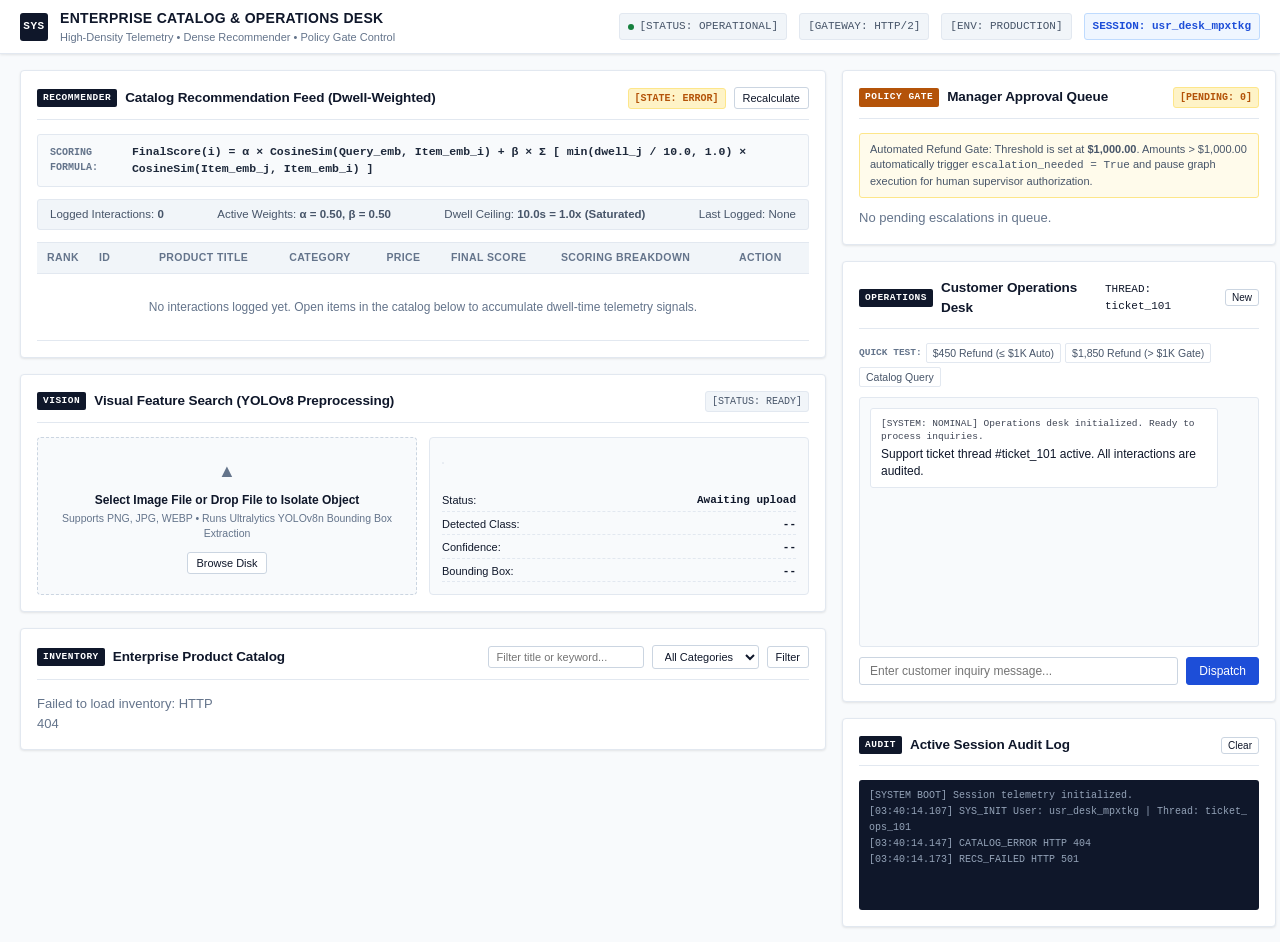
==== app/static/index.html @ c643ee75 "feat(enterprise): complete refactor & implementation of e-commerce recommender and operations desk -" ====
<!DOCTYPE html>
<html lang="en">
<head>
  <meta charset="UTF-8">
  <meta name="viewport" content="width=device-width, initial-scale=1.0">
  <title>Enterprise Catalog &amp; Operations Desk</title>
  <link rel="stylesheet" href="styles.css">
</head>
<body>

  <!-- TOP ENTERPRISE SYSTEM HEADER -->
  <header class="app-header">
    <div class="header-branding">
      <div class="logo-mark">SYS</div>
      <div>
        <h1 class="system-title">ENTERPRISE CATALOG &amp; OPERATIONS DESK</h1>
        <div class="system-meta">High-Density Telemetry &bull; Dense Recommender &bull; Policy Gate Control</div>
      </div>
    </div>
    <div class="header-telemetry">
      <div class="telemetry-pill"><span class="indicator-dot status-ok"></span> [STATUS: OPERATIONAL]</div>
      <div class="telemetry-pill">[GATEWAY: HTTP/2]</div>
      <div class="telemetry-pill">[ENV: PRODUCTION]</div>
      <div class="session-tag" id="sessionTag">SESSION: sess_init</div>
    </div>
  </header>

  <!-- MAIN 2-COLUMN ENTERPRISE DASHBOARD -->
  <main class="dashboard-container">
    
    <!-- LEFT PANEL: 65% CATALOG, TELEMETRY & RECOMMENDATIONS -->
    <section class="panel-left">
      
      <!-- DWELL-WEIGHTED RECOMMENDATION FEED -->
      <div class="card">
        <div class="card-header">
          <div class="card-title-group">
            <span class="card-badge">RECOMMENDER</span>
            <h2 class="card-title">Catalog Recommendation Feed (Dwell-Weighted)</h2>
          </div>
          <div class="card-controls">
            <span class="status-chip" id="recsStatusChip">[STATE: STANDBY]</span>
            <button class="btn btn-secondary btn-sm" id="btnRefreshRecs">Recalculate</button>
          </div>
        </div>

        <div class="formula-banner">
          <span class="formula-label">SCORING FORMULA:</span>
          <code>FinalScore(i) = &alpha; &times; CosineSim(Query_emb, Item_emb_i) + &beta; &times; &Sigma; [ min(dwell_j / 10.0, 1.0) &times; CosineSim(Item_emb_j, Item_emb_i) ]</code>
        </div>

        <div class="telemetry-summary-row" id="telemetrySummaryRow">
          <div>Logged Interactions: <strong id="loggedInteractionsCount">0</strong></div>
          <div>Active Weights: <strong>&alpha; = 0.50, &beta; = 0.50</strong></div>
          <div>Dwell Ceiling: <strong>10.0s = 1.0x (Saturated)</strong></div>
          <div id="lastLoggedDwellText">Last Logged: None</div>
        </div>

        <div class="table-responsive">
          <table class="data-table" id="recommendationsTable">
            <thead>
              <tr>
                <th style="width: 50px;">RANK</th>
                <th style="width: 60px;">ID</th>
                <th>PRODUCT TITLE</th>
                <th>CATEGORY</th>
                <th>PRICE</th>
                <th style="width: 110px;">FINAL SCORE</th>
                <th>SCORING BREAKDOWN</th>
                <th style="width: 80px;">ACTION</th>
              </tr>
            </thead>
            <tbody id="recommendationsTableBody">
              <tr>
                <td colspan="8" class="text-muted text-center" style="padding: 24px;">
                  No interactions logged yet. Open items in the catalog below to accumulate dwell-time telemetry signals.
                </td>
              </tr>
            </tbody>
          </table>
        </div>
      </div>

      <!-- VISUAL FEATURE SEARCH -->
      <div class="card">
        <div class="card-header">
          <div class="card-title-group">
            <span class="card-badge">VISION</span>
            <h2 class="card-title">Visual Feature Search (YOLOv8 Preprocessing)</h2>
          </div>
          <span class="status-chip" id="visionStatusChip">[STATUS: READY]</span>
        </div>

        <div class="visual-search-layout">
          <div class="upload-zone" id="dropZone">
            <input type="file" id="imageFileInput" accept="image/*" class="file-input-hidden">
            <div class="upload-prompt">
              <div class="upload-icon-box">&#9650;</div>
              <div class="upload-text">Select Image File or Drop File to Isolate Object</div>
              <div class="upload-sub">Supports PNG, JPG, WEBP &bull; Runs Ultralytics YOLOv8n Bounding Box Extraction</div>
              <button type="button" class="btn btn-secondary btn-sm" id="btnBrowseFile" style="margin-top: 10px;">Browse Disk</button>
            </div>
          </div>

          <div class="visual-inspection-panel" id="visualInspectionPanel">
            <div class="inspection-preview-box">
              <div class="preview-canvas-wrapper" id="previewCanvasWrapper">
                <img id="imagePreview" alt="Inspection Preview" style="display:none; max-width: 100%; max-height: 200px;">
                <div id="boundingBoxOverlay" class="bbox-overlay" style="display:none;">
                  <span id="bboxLabel" class="bbox-label">object</span>
                </div>
              </div>
            </div>
            <div class="inspection-metrics">
              <div class="metric-row"><span>Status:</span> <strong id="visionStatusText">Awaiting upload</strong></div>
              <div class="metric-row"><span>Detected Class:</span> <strong id="visionClassText">--</strong></div>
              <div class="metric-row"><span>Confidence:</span> <strong id="visionConfText">--</strong></div>
              <div class="metric-row"><span>Bounding Box:</span> <strong id="visionCoordsText">--</strong></div>
            </div>
          </div>
        </div>

        <div id="visualMatchesSection" style="margin-top: 16px; display: none;">
          <div class="subheading-bar">
            <span>CANDIDATE VISUAL MATCHES</span>
            <span id="visualMatchesCount">0 matches</span>
          </div>
          <div class="grid-catalog" id="visualMatchesGrid"></div>
        </div>
      </div>

      <!-- PRODUCT CATALOG GRID -->
      <div class="card">
        <div class="card-header">
          <div class="card-title-group">
            <span class="card-badge">INVENTORY</span>
            <h2 class="card-title">Enterprise Product Catalog</h2>
          </div>
          <div class="catalog-filters">
            <input type="text" id="catalogSearchInput" placeholder="Filter title or keyword..." class="input-text input-sm">
            <select id="catalogCategorySelect" class="input-select input-sm">
              <option value="">All Categories</option>
              <option value="beauty">Beauty</option>
              <option value="fragrances">Fragrances</option>
              <option value="furniture">Furniture</option>
              <option value="groceries">Groceries</option>
              <option value="electronics">Electronics</option>
              <option value="audio">Audio</option>
              <option value="wearables">Wearables</option>
              <option value="fitness">Fitness</option>
              <option value="accessories">Accessories</option>
            </select>
            <button class="btn btn-secondary btn-sm" id="btnFilterCatalog">Filter</button>
          </div>
        </div>

        <div class="grid-catalog" id="catalogGrid">
          <div class="catalog-loading">Loading inventory data...</div>
        </div>
      </div>

    </section>

    <!-- RIGHT PANEL: 35% OPERATIONS, POLICY GATE & TICKETS -->
    <aside class="panel-right">
      
      <!-- MANAGER APPROVAL QUEUE / POLICY GATE -->
      <div class="card" id="managerQueueCard">
        <div class="card-header">
          <div class="card-title-group">
            <span class="card-badge badge-warning">POLICY GATE</span>
            <h2 class="card-title">Manager Approval Queue</h2>
          </div>
          <span class="status-chip chip-warning" id="pendingQueueBadge">[PENDING: 0]</span>
        </div>

        <div class="policy-note">
          Automated Refund Gate: Threshold is set at <strong>$1,000.00</strong>. Amounts &gt; $1,000.00 automatically trigger <code>escalation_needed = True</code> and pause graph execution for human supervisor authorization.
        </div>

        <div id="pendingTicketsList" class="pending-tickets-container">
          <div class="empty-state text-muted">No pending escalations in queue.</div>
        </div>
      </div>

      <!-- CUSTOMER OPERATIONS DESK & CONVERSATION FEED -->
      <div class="card">
        <div class="card-header">
          <div class="card-title-group">
            <span class="card-badge">OPERATIONS</span>
            <h2 class="card-title">Customer Operations Desk</h2>
          </div>
          <div class="thread-info">
            <span id="activeThreadLabel">THREAD: ticket_101</span>
            <button class="btn btn-secondary btn-xs" id="btnNewThread">New</button>
          </div>
        </div>

        <!-- Quick Test Buttons -->
        <div class="quick-scenarios-bar">
          <span class="quick-scenarios-label">QUICK TEST:</span>
          <button class="btn btn-scenario" data-text="I am requesting a refund of $450 for my broken camera order.">
            $450 Refund (&le; $1K Auto)
          </button>
          <button class="btn btn-scenario" data-text="I demand an immediate refund of $1,850 for the defective office workstation setup.">
            $1,850 Refund (&gt; $1K Gate)
          </button>
          <button class="btn btn-scenario" data-text="Do you have high performance 4K ultrawide monitors in stock?">
            Catalog Query
          </button>
        </div>

        <!-- Chat Conversation Feed -->
        <div class="chat-feed" id="chatFeed">
          <div class="chat-message message-system">
            <div class="message-meta">[SYSTEM: NOMINAL] Operations desk initialized. Ready to process inquiries.</div>
            <div class="message-body">Support ticket thread #ticket_101 active. All interactions are audited.</div>
          </div>
        </div>

        <!-- Chat Input Form -->
        <form id="chatForm" class="chat-input-row">
          <input type="text" id="chatInput" placeholder="Enter customer inquiry message..." class="input-text" autocomplete="off" required>
          <button type="submit" class="btn btn-primary" id="btnSendChat">Dispatch</button>
        </form>
      </div>

      <!-- SESSION AUDIT LOG -->
      <div class="card">
        <div class="card-header">
          <div class="card-title-group">
            <span class="card-badge">AUDIT</span>
            <h2 class="card-title">Active Session Audit Log</h2>
          </div>
          <button class="btn btn-secondary btn-xs" id="btnClearAudit">Clear</button>
        </div>
        <div class="audit-log-terminal" id="auditLogTerminal">
          <div class="audit-line">[SYSTEM BOOT] Session telemetry initialized.</div>
        </div>
      </div>

    </aside>

  </main>

  <!-- PRODUCT DETAIL MODAL (DWELL TIME TRACKER) -->
  <div class="modal-backdrop" id="productModal" style="display: none;">
    <div class="modal-card">
      <div class="modal-header">
        <div class="modal-header-left">
          <span class="card-badge">TELEMETRY TRACKER</span>
          <h3 class="modal-title" id="modalProductTitle">Product Specification</h3>
        </div>
        <button class="modal-close-btn" id="btnModalClose">&times;</button>
      </div>

      <div class="modal-body">
        <div class="modal-grid">
          <div class="modal-image-col">
            <img id="modalProductImage" src="" alt="Product Image" class="modal-img">
          </div>
          <div class="modal-info-col">
            <div class="modal-meta-row">
              <span class="modal-category" id="modalProductCategory">CATEGORY</span>
              <span class="modal-price" id="modalProductPrice">$0.00</span>
            </div>
            <div class="modal-brand" id="modalProductBrand">Brand: Generic</div>
            <p class="modal-desc" id="modalProductDesc">Product description loading...</p>
            
            <!-- LIVE DWELL TIME DISPLAY -->
            <div class="dwell-tracker-box">
              <div class="dwell-tracker-header">
                <span class="indicator-dot status-active"></span>
                <strong>REAL-TIME DWELL TELEMETRY ACTIVE</strong>
              </div>
              <div class="dwell-counter" id="modalDwellCounter">00:00.000</div>
              <div class="dwell-factor-bar-wrapper">
                <div class="dwell-factor-bar" id="modalDwellBar" style="width: 0%;"></div>
              </div>
              <div class="dwell-calc-text" id="modalDwellCalcText">
                Dwell Factor: min(0.0s / 10.0s, 1.0) = 0.000x weight
              </div>
            </div>

          </div>
        </div>
      </div>

      <div class="modal-footer">
        <div class="text-muted" style="font-size: 11px;">
          Closing this dialog automatically dispatches dwell interaction payload to <code>/api/v1/recommend/dwell</code>.
        </div>
        <button class="btn btn-primary" id="btnModalCommit">Dismiss &amp; Commit Telemetry</button>
      </div>
    </div>
  </div>

  <script src="app.js"></script>
</body>
</html>
---- app/static/styles.css ----
/* ==============================================================================
   ENTERPRISE B2B SAAS DESIGN SYSTEM
   Stripe / Linear / AWS Management Console Aesthetics
   Strict High-Density, Neutral Border Palette & Utilitarian Layout
   ============================================================================== */

:root {
  --bg-app: #F8FAFC;
  --bg-surface: #FFFFFF;
  --bg-surface-subtle: #F1F5F9;
  --bg-surface-hover: #E2E8F0;
  
  --border-neutral: #E2E8F0;
  --border-strong: #CBD5E1;
  --border-dark: #334155;

  --text-main: #0F172A;
  --text-secondary: #475569;
  --text-muted: #64748B;
  --text-inverse: #FFFFFF;

  --accent-primary: #1D4ED8;
  --accent-primary-hover: #1E40AF;
  --accent-primary-subtle: #EFF6FF;

  --status-green: #15803D;
  --status-green-bg: #DCFCE7;
  --status-amber: #B45309;
  --status-amber-bg: #FEF3C7;
  --status-red: #B91C1C;
  --status-red-bg: #FEE2E2;

  --font-stack: -apple-system, BlinkMacSystemFont, "Segoe UI", Roboto, "Helvetica Neue", Arial, sans-serif;
  --font-mono: ui-monospace, SFMono-Regular, Menlo, Monaco, Consolas, "Liberation Mono", "Courier New", monospace;

  --shadow-subtle: 0 1px 3px rgba(0, 0, 0, 0.06), 0 1px 2px rgba(0, 0, 0, 0.04);
}

*, *::before, *::after {
  box-sizing: border-box;
  margin: 0;
  padding: 0;
}

body {
  font-family: var(--font-stack);
  font-size: 13px;
  line-height: 1.5;
  color: var(--text-main);
  background-color: var(--bg-app);
  -webkit-font-smoothing: antialiased;
  -moz-osx-font-smoothing: grayscale;
}

/* ==============================================================================
   HEADER COMPONENT
   ============================================================================== */

.app-header {
  height: 54px;
  background-color: var(--bg-surface);
  border-bottom: 1px solid var(--border-neutral);
  display: flex;
  align-items: center;
  justify-content: space-between;
  padding: 0 20px;
  position: sticky;
  top: 0;
  z-index: 50;
  box-shadow: var(--shadow-subtle);
}

.header-branding {
  display: flex;
  align-items: center;
  gap: 12px;
}

.logo-mark {
  width: 28px;
  height: 28px;
  background-color: #0F172A;
  color: #FFFFFF;
  font-family: var(--font-mono);
  font-size: 11px;
  font-weight: 700;
  display: flex;
  align-items: center;
  justify-content: center;
  border-radius: 3px;
  letter-spacing: 0.5px;
}

.system-title {
  font-size: 14px;
  font-weight: 700;
  letter-spacing: 0.3px;
  color: var(--text-main);
}

.system-meta {
  font-size: 11px;
  color: var(--text-muted);
}

.header-telemetry {
  display: flex;
  align-items: center;
  gap: 12px;
}

.telemetry-pill {
  font-family: var(--font-mono);
  font-size: 11px;
  color: var(--text-secondary);
  background-color: var(--bg-surface-subtle);
  border: 1px solid var(--border-neutral);
  padding: 4px 8px;
  border-radius: 3px;
  display: flex;
  align-items: center;
  gap: 6px;
}

.session-tag {
  font-family: var(--font-mono);
  font-size: 11px;
  font-weight: 600;
  color: var(--accent-primary);
  background-color: var(--accent-primary-subtle);
  border: 1px solid #BFDBFE;
  padding: 4px 8px;
  border-radius: 3px;
}

.indicator-dot {
  width: 6px;
  height: 6px;
  border-radius: 50%;
  display: inline-block;
}

.indicator-dot.status-ok { background-color: var(--status-green); }
.indicator-dot.status-active { background-color: var(--accent-primary); }
.indicator-dot.status-warn { background-color: var(--status-amber); }

/* ==============================================================================
   2-COLUMN DASHBOARD GRID
   ============================================================================== */

.dashboard-container {
  display: grid;
  grid-template-columns: 65% 35%;
  gap: 16px;
  padding: 16px 20px;
  max-width: 1720px;
  margin: 0 auto;
}

.panel-left, .panel-right {
  display: flex;
  flex-direction: column;
  gap: 16px;
}

/* ==============================================================================
   CARD SURFACES & HEADERS
   ============================================================================== */

.card {
  background-color: var(--bg-surface);
  border: 1px solid var(--border-neutral);
  border-radius: 4px;
  padding: 16px;
  box-shadow: var(--shadow-subtle);
}

.card-header {
  display: flex;
  align-items: center;
  justify-content: space-between;
  margin-bottom: 14px;
  padding-bottom: 10px;
  border-bottom: 1px solid var(--border-neutral);
}

.card-title-group {
  display: flex;
  align-items: center;
  gap: 8px;
}

.card-badge {
  font-family: var(--font-mono);
  font-size: 9.5px;
  font-weight: 700;
  letter-spacing: 0.5px;
  background-color: #0F172A;
  color: #FFFFFF;
  padding: 2px 6px;
  border-radius: 2px;
}

.card-badge.badge-warning {
  background-color: var(--status-amber);
}

.card-title {
  font-size: 13.5px;
  font-weight: 600;
  color: var(--text-main);
  letter-spacing: -0.1px;
}

.card-controls {
  display: flex;
  align-items: center;
  gap: 8px;
}

.status-chip {
  font-family: var(--font-mono);
  font-size: 10px;
  padding: 2px 6px;
  border-radius: 3px;
  background-color: var(--bg-surface-subtle);
  border: 1px solid var(--border-neutral);
  color: var(--text-secondary);
}

.status-chip.chip-warning {
  background-color: var(--status-amber-bg);
  border-color: #FDE68A;
  color: var(--status-amber);
  font-weight: 600;
}

/* ==============================================================================
   FORMULA & TELEMETRY ROW
   ============================================================================== */

.formula-banner {
  background-color: #F8FAFC;
  border: 1px solid var(--border-neutral);
  padding: 8px 12px;
  border-radius: 3px;
  margin-bottom: 12px;
  display: flex;
  align-items: center;
  gap: 8px;
  font-size: 11px;
}

.formula-label {
  font-family: var(--font-mono);
  font-size: 10px;
  font-weight: 700;
  color: var(--text-muted);
}

.formula-banner code {
  font-family: var(--font-mono);
  font-size: 11.5px;
  color: #1E293B;
  font-weight: 600;
}

.telemetry-summary-row {
  display: flex;
  align-items: center;
  justify-content: space-between;
  background-color: var(--bg-surface-subtle);
  border: 1px solid var(--border-neutral);
  padding: 6px 12px;
  border-radius: 3px;
  margin-bottom: 12px;
  font-size: 11.5px;
  color: var(--text-secondary);
}

/* ==============================================================================
   DATA TABLES
   ============================================================================== */

.table-responsive {
  overflow-x: auto;
}

.data-table {
  width: 100%;
  border-collapse: collapse;
  font-size: 12px;
  text-align: left;
}

.data-table th {
  background-color: #F1F5F9;
  color: var(--text-muted);
  font-weight: 600;
  font-size: 10.5px;
  letter-spacing: 0.4px;
  padding: 7px 10px;
  border-bottom: 1px solid var(--border-neutral);
  border-top: 1px solid var(--border-neutral);
}

.data-table td {
  padding: 8px 10px;
  border-bottom: 1px solid var(--border-neutral);
  vertical-align: middle;
}

.data-table tbody tr:hover {
  background-color: #F8FAFC;
}

.score-badge {
  font-family: var(--font-mono);
  font-size: 11.5px;
  font-weight: 600;
  padding: 2px 6px;
  border-radius: 2px;
  background-color: var(--accent-primary-subtle);
  color: var(--accent-primary);
  border: 1px solid #BFDBFE;
  display: inline-block;
}

.breakdown-text {
  font-family: var(--font-mono);
  font-size: 10px;
  color: var(--text-muted);
}

/* ==============================================================================
   BUTTONS & INPUTS
   ============================================================================== */

.btn {
  font-family: var(--font-stack);
  font-size: 12px;
  font-weight: 500;
  padding: 6px 12px;
  border-radius: 3px;
  border: 1px solid transparent;
  cursor: pointer;
  display: inline-flex;
  align-items: center;
  justify-content: center;
  gap: 6px;
  transition: background-color 0.1s ease, border-color 0.1s ease;
  user-select: none;
}

.btn-primary {
  background-color: var(--accent-primary);
  color: #FFFFFF;
  border-color: var(--accent-primary);
}

.btn-primary:hover {
  background-color: var(--accent-primary-hover);
}

.btn-secondary {
  background-color: var(--bg-surface);
  color: var(--text-main);
  border-color: var(--border-strong);
}

.btn-secondary:hover {
  background-color: var(--bg-surface-subtle);
  border-color: #94A3B8;
}

.btn-success {
  background-color: var(--status-green);
  color: #FFFFFF;
  border-color: var(--status-green);
}

.btn-success:hover {
  background-color: #166534;
}

.btn-danger {
  background-color: var(--status-red);
  color: #FFFFFF;
  border-color: var(--status-red);
}

.btn-danger:hover {
  background-color: #991B1B;
}

.btn-sm {
  padding: 4px 8px;
  font-size: 11px;
}

.btn-xs {
  padding: 2px 6px;
  font-size: 10px;
}

.btn-scenario {
  background-color: var(--bg-surface);
  border: 1px solid var(--border-neutral);
  color: var(--text-secondary);
  font-size: 10.5px;
  padding: 3px 6px;
  border-radius: 2px;
}

.btn-scenario:hover {
  background-color: var(--bg-surface-subtle);
  color: var(--text-main);
  border-color: var(--border-strong);
}

.input-text, .input-select {
  font-family: var(--font-stack);
  font-size: 12px;
  padding: 6px 10px;
  border: 1px solid var(--border-strong);
  border-radius: 3px;
  background-color: var(--bg-surface);
  color: var(--text-main);
  outline: none;
}

.input-text:focus, .input-select:focus {
  border-color: var(--accent-primary);
  box-shadow: 0 0 0 1px var(--accent-primary);
}

.input-sm {
  font-size: 11px;
  padding: 4px 8px;
}

/* ==============================================================================
   VISUAL SEARCH LAYOUT
   ============================================================================== */

.visual-search-layout {
  display: grid;
  grid-template-columns: 1fr 1fr;
  gap: 12px;
}

.upload-zone {
  border: 1px dashed var(--border-strong);
  border-radius: 4px;
  padding: 20px;
  text-align: center;
  background-color: #F8FAFC;
  cursor: pointer;
  display: flex;
  flex-direction: column;
  align-items: center;
  justify-content: center;
  min-height: 140px;
}

.upload-zone.dragover {
  border-color: var(--accent-primary);
  background-color: var(--accent-primary-subtle);
}

.file-input-hidden {
  display: none;
}

.upload-icon-box {
  font-size: 18px;
  color: var(--text-muted);
  margin-bottom: 6px;
}

.upload-text {
  font-size: 12px;
  font-weight: 600;
  color: var(--text-main);
}

.upload-sub {
  font-size: 10.5px;
  color: var(--text-muted);
  margin-top: 2px;
}

.visual-inspection-panel {
  border: 1px solid var(--border-neutral);
  border-radius: 4px;
  padding: 12px;
  background-color: #F8FAFC;
  display: flex;
  flex-direction: column;
  justify-content: space-between;
}

.preview-canvas-wrapper {
  position: relative;
  display: inline-block;
  background-color: #E2E8F0;
  border: 1px solid var(--border-neutral);
  border-radius: 3px;
  overflow: hidden;
  line-height: 0;
}

.bbox-overlay {
  position: absolute;
  border: 2px solid #1D4ED8;
  background-color: rgba(29, 78, 216, 0.12);
  pointer-events: none;
}

.bbox-label {
  position: absolute;
  top: -18px;
  left: -2px;
  background-color: #1D4ED8;
  color: #FFFFFF;
  font-family: var(--font-mono);
  font-size: 9px;
  font-weight: 700;
  padding: 1px 4px;
  text-transform: uppercase;
}

.inspection-metrics {
  margin-top: 10px;
  display: flex;
  flex-direction: column;
  gap: 4px;
  font-size: 11px;
}

.metric-row {
  display: flex;
  justify-content: space-between;
  border-bottom: 1px dashed var(--border-neutral);
  padding-bottom: 2px;
}

.metric-row strong {
  font-family: var(--font-mono);
}

.subheading-bar {
  display: flex;
  align-items: center;
  justify-content: space-between;
  font-family: var(--font-mono);
  font-size: 10.5px;
  font-weight: 700;
  color: var(--text-muted);
  margin-bottom: 8px;
}

/* ==============================================================================
   CATALOG GRID
   ============================================================================== */

.catalog-filters {
  display: flex;
  align-items: center;
  gap: 8px;
}

.grid-catalog {
  display: grid;
  grid-template-columns: repeat(auto-fill, minmax(180px, 1fr));
  gap: 12px;
  max-height: 480px;
  overflow-y: auto;
  padding-right: 4px;
}

.product-card {
  border: 1px solid var(--border-neutral);
  border-radius: 3px;
  background-color: var(--bg-surface);
  padding: 10px;
  display: flex;
  flex-direction: column;
  justify-content: space-between;
  transition: border-color 0.1s ease;
}

.product-card:hover {
  border-color: var(--border-strong);
}

.product-thumb {
  width: 100%;
  height: 105px;
  object-fit: cover;
  background-color: #F1F5F9;
  border-radius: 2px;
  margin-bottom: 8px;
}

.product-title {
  font-size: 12px;
  font-weight: 600;
  color: var(--text-main);
  line-height: 1.3;
  margin-bottom: 4px;
  display: -webkit-box;
  -webkit-line-clamp: 2;
  -webkit-box-orient: vertical;
  overflow: hidden;
  height: 31px;
}

.product-meta-row {
  display: flex;
  align-items: center;
  justify-content: space-between;
  margin-bottom: 8px;
  font-size: 11px;
}

.product-category-tag {
  font-family: var(--font-mono);
  font-size: 9.5px;
  background-color: var(--bg-surface-subtle);
  color: var(--text-secondary);
  padding: 1px 4px;
  border-radius: 2px;
}

.product-price {
  font-weight: 700;
  color: var(--text-main);
}

/* ==============================================================================
   OPERATIONS & POLICY GATE (RIGHT PANEL)
   ============================================================================== */

.policy-note {
  font-size: 11px;
  color: var(--text-secondary);
  background-color: #FFFBEB;
  border: 1px solid #FDE68A;
  padding: 8px 10px;
  border-radius: 3px;
  margin-bottom: 10px;
  line-height: 1.4;
}

.pending-tickets-container {
  display: flex;
  flex-direction: column;
  gap: 10px;
}

.escalation-ticket-card {
  border: 1px solid #FCD34D;
  background-color: #FFFDF5;
  border-radius: 4px;
  padding: 12px;
}

.escalation-header {
  display: flex;
  align-items: center;
  justify-content: space-between;
  margin-bottom: 6px;
}

.escalation-thread-id {
  font-family: var(--font-mono);
  font-size: 11px;
  font-weight: 700;
}

.escalation-amount {
  font-size: 14px;
  font-weight: 700;
  color: var(--status-red);
}

.escalation-body {
  font-size: 11.5px;
  color: var(--text-secondary);
  margin-bottom: 10px;
}

.escalation-actions {
  display: flex;
  flex-direction: column;
  gap: 8px;
}

.escalation-inputs-row {
  display: grid;
  grid-template-columns: 1fr 1fr;
  gap: 6px;
}

.escalation-buttons-row {
  display: flex;
  gap: 8px;
}

.thread-info {
  display: flex;
  align-items: center;
  gap: 6px;
  font-family: var(--font-mono);
  font-size: 11px;
}

.quick-scenarios-bar {
  display: flex;
  flex-wrap: wrap;
  align-items: center;
  gap: 4px;
  margin-bottom: 10px;
}

.quick-scenarios-label {
  font-family: var(--font-mono);
  font-size: 9.5px;
  font-weight: 700;
  color: var(--text-muted);
}

.chat-feed {
  height: 250px;
  overflow-y: auto;
  border: 1px solid var(--border-neutral);
  border-radius: 3px;
  background-color: #F8FAFC;
  padding: 10px;
  display: flex;
  flex-direction: column;
  gap: 8px;
  margin-bottom: 10px;
}

.chat-message {
  padding: 8px 10px;
  border-radius: 3px;
  font-size: 12px;
  line-height: 1.4;
  max-width: 92%;
}

.chat-message.message-customer {
  align-self: flex-end;
  background-color: var(--accent-primary);
  color: #FFFFFF;
  border: 1px solid var(--accent-primary-hover);
}

.chat-message.message-system {
  align-self: flex-start;
  background-color: var(--bg-surface);
  color: var(--text-main);
  border: 1px solid var(--border-neutral);
}

.chat-message.message-gated {
  align-self: flex-start;
  background-color: #FFFBEB;
  color: #92400E;
  border: 1px solid #FCD34D;
}

.message-meta {
  font-family: var(--font-mono);
  font-size: 9.5px;
  margin-bottom: 2px;
  opacity: 0.8;
}

.chat-input-row {
  display: flex;
  gap: 8px;
}

.chat-input-row input {
  flex: 1;
}

.audit-log-terminal {
  height: 130px;
  overflow-y: auto;
  background-color: #0F172A;
  color: #94A3B8;
  font-family: var(--font-mono);
  font-size: 10px;
  padding: 8px 10px;
  border-radius: 3px;
  line-height: 1.6;
}

.audit-line {
  word-break: break-all;
}

/* ==============================================================================
   MODAL COMPONENT (DWELL TRACKER)
   ============================================================================== */

.modal-backdrop {
  position: fixed;
  top: 0;
  left: 0;
  right: 0;
  bottom: 0;
  background-color: rgba(15, 23, 42, 0.65);
  display: flex;
  align-items: center;
  justify-content: center;
  z-index: 100;
  padding: 20px;
}

.modal-card {
  background-color: var(--bg-surface);
  width: 100%;
  max-width: 650px;
  border-radius: 4px;
  border: 1px solid var(--border-dark);
  box-shadow: 0 10px 25px -5px rgba(0, 0, 0, 0.2);
  display: flex;
  flex-direction: column;
}

.modal-header {
  padding: 12px 16px;
  border-bottom: 1px solid var(--border-neutral);
  display: flex;
  align-items: center;
  justify-content: space-between;
}

.modal-header-left {
  display: flex;
  align-items: center;
  gap: 8px;
}

.modal-title {
  font-size: 14px;
  font-weight: 600;
}

.modal-close-btn {
  background: none;
  border: none;
  font-size: 20px;
  line-height: 1;
  color: var(--text-muted);
  cursor: pointer;
}

.modal-close-btn:hover {
  color: var(--text-main);
}

.modal-body {
  padding: 16px;
}

.modal-grid {
  display: grid;
  grid-template-columns: 200px 1fr;
  gap: 16px;
}

.modal-img {
  width: 100%;
  height: 180px;
  object-fit: cover;
  border-radius: 3px;
  border: 1px solid var(--border-neutral);
}

.modal-meta-row {
  display: flex;
  align-items: center;
  justify-content: space-between;
  margin-bottom: 4px;
}

.modal-category {
  font-family: var(--font-mono);
  font-size: 10px;
  background-color: var(--bg-surface-subtle);
  padding: 2px 6px;
  border-radius: 2px;
}

.modal-price {
  font-size: 16px;
  font-weight: 700;
  color: var(--text-main);
}

.modal-brand {
  font-size: 11px;
  color: var(--text-muted);
  margin-bottom: 8px;
}

.modal-desc {
  font-size: 12px;
  color: var(--text-secondary);
  line-height: 1.4;
  margin-bottom: 14px;
}

.dwell-tracker-box {
  background-color: #F8FAFC;
  border: 1px solid #BFDBFE;
  border-radius: 4px;
  padding: 10px;
}

.dwell-tracker-header {
  display: flex;
  align-items: center;
  gap: 6px;
  font-size: 10.5px;
  color: var(--accent-primary);
  margin-bottom: 4px;
}

.dwell-counter {
  font-family: var(--font-mono);
  font-size: 24px;
  font-weight: 700;
  color: #0F172A;
  margin-bottom: 4px;
}

.dwell-factor-bar-wrapper {
  height: 6px;
  background-color: #E2E8F0;
  border-radius: 3px;
  overflow: hidden;
  margin-bottom: 6px;
}

.dwell-factor-bar {
  height: 100%;
  background-color: var(--accent-primary);
  transition: width 0.05s linear;
}

.dwell-calc-text {
  font-family: var(--font-mono);
  font-size: 10px;
  color: var(--text-secondary);
}

.modal-footer {
  padding: 12px 16px;
  border-top: 1px solid var(--border-neutral);
  background-color: #F8FAFC;
  display: flex;
  align-items: center;
  justify-content: space-between;
}

.text-muted { color: var(--text-muted); }
.text-center { text-align: center; }
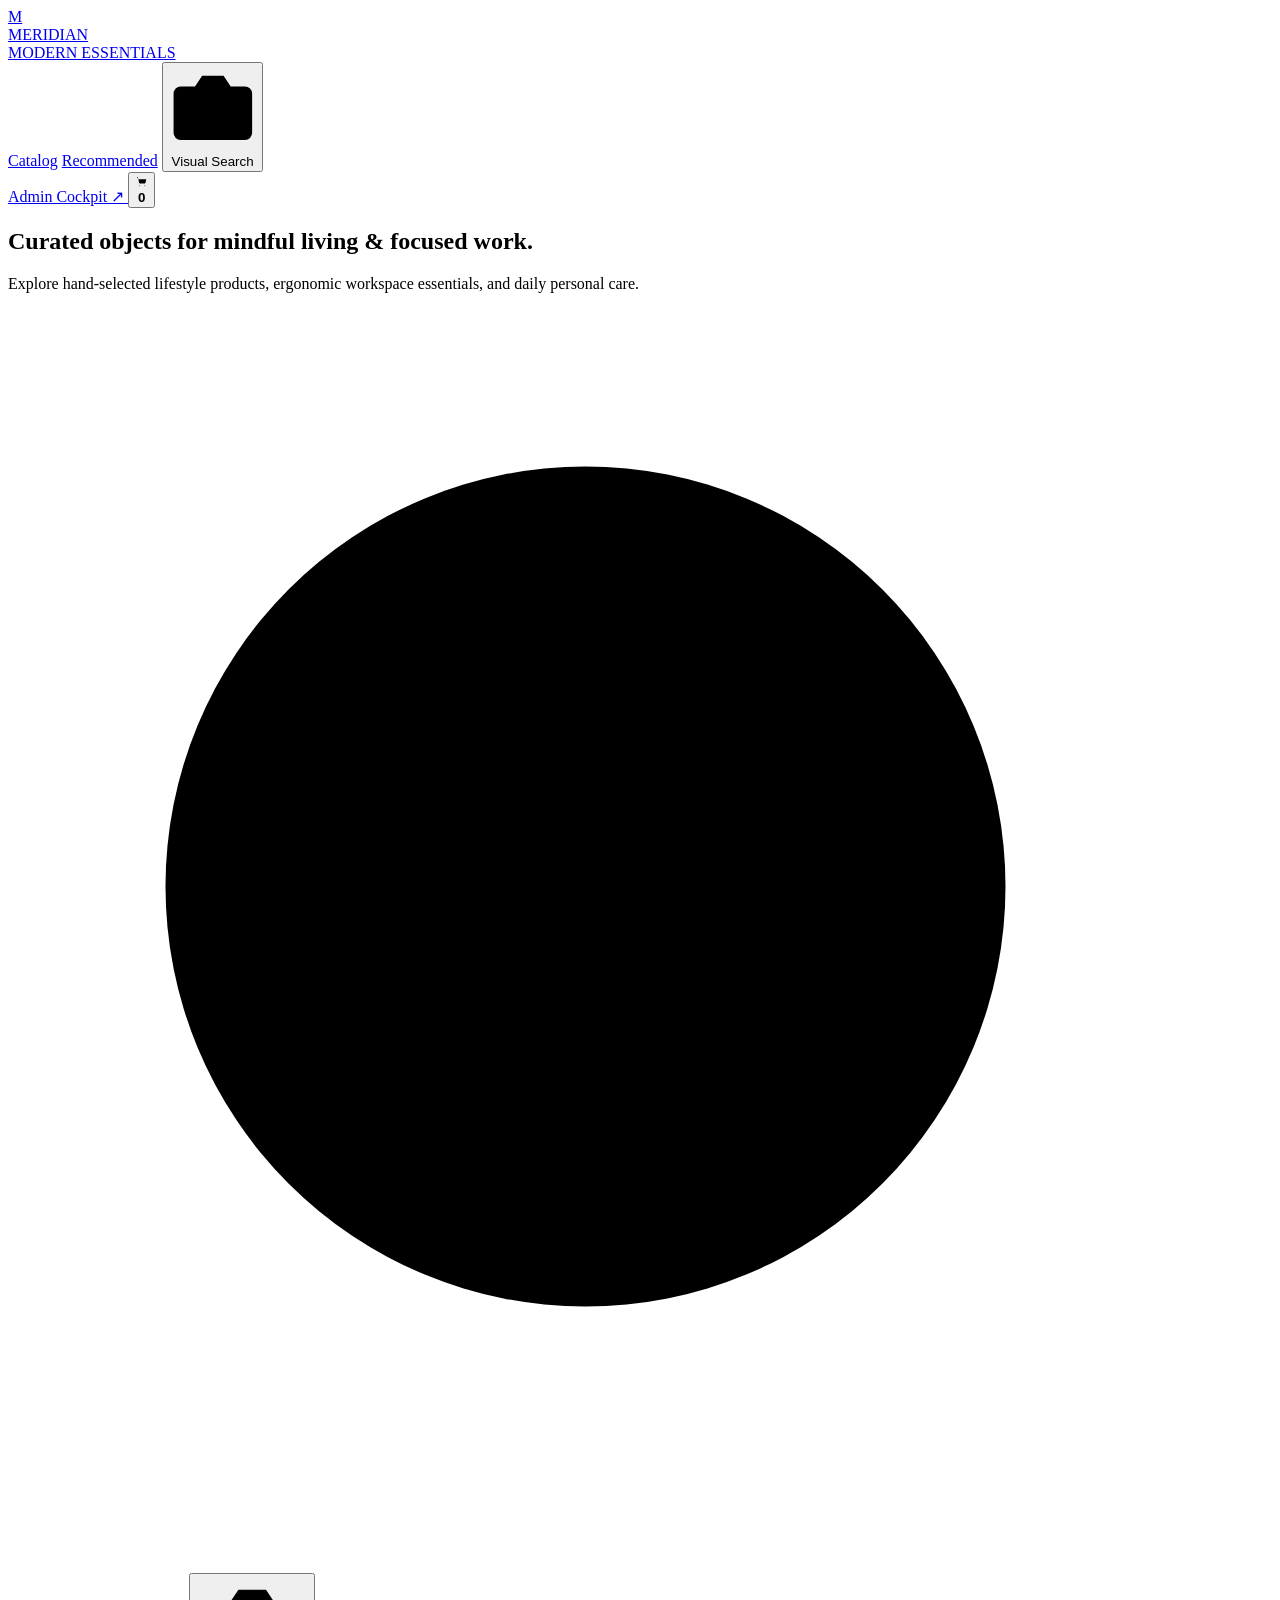
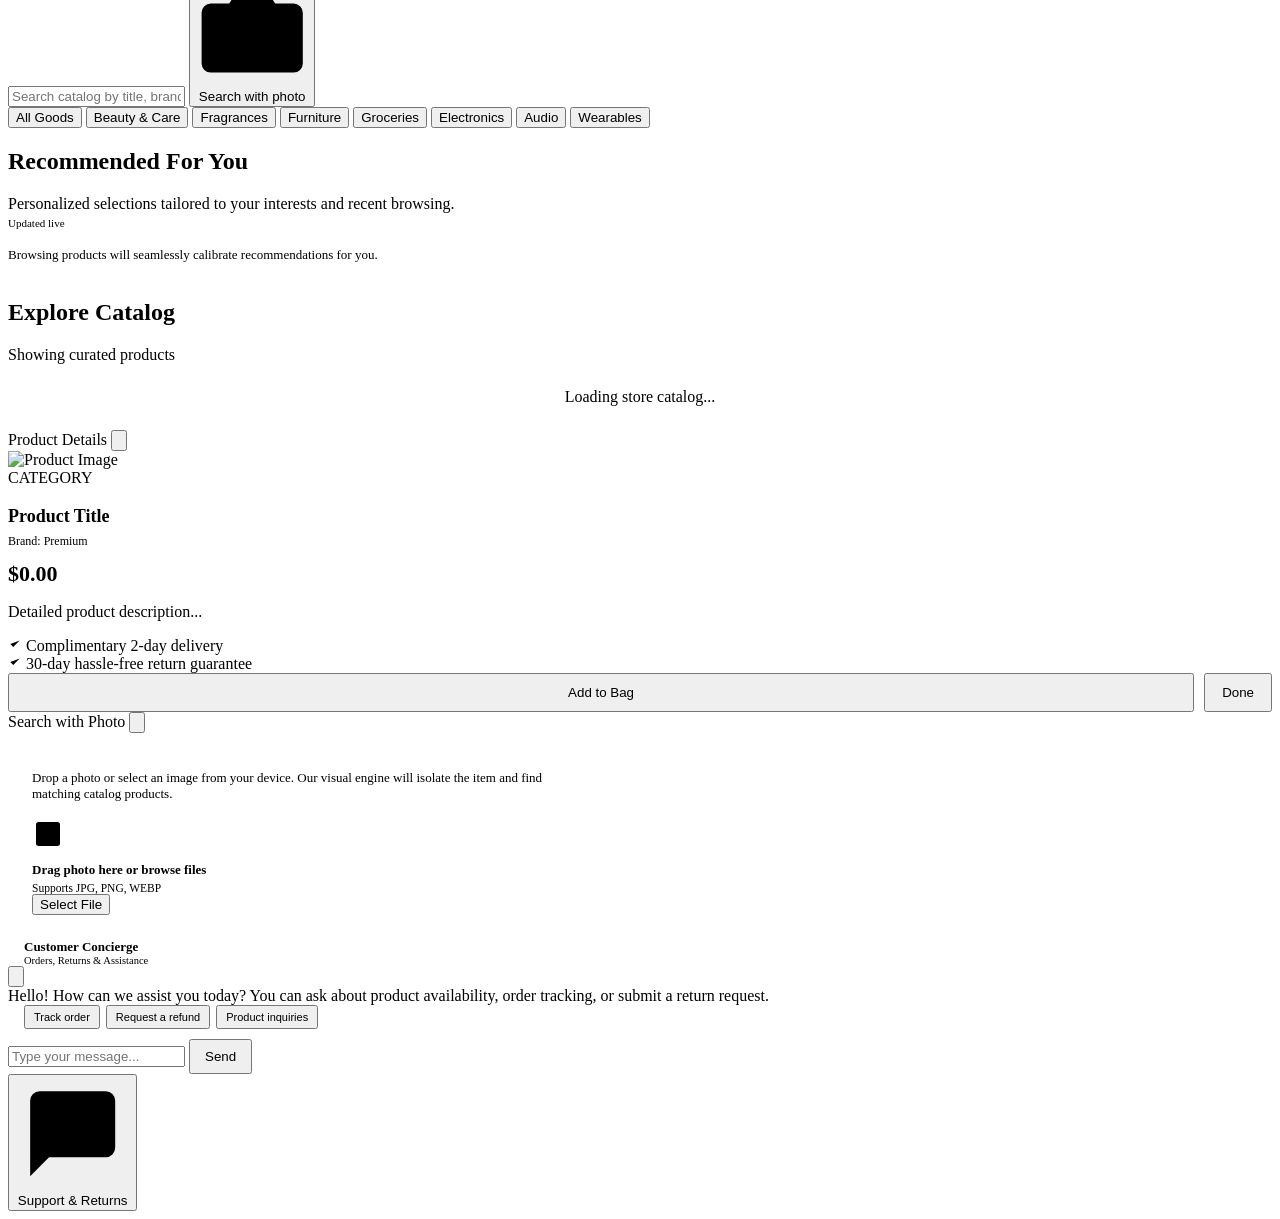
==== commit 49b18aff: "feat(ui): architectural split of storefront and admin cockpit per design engineering skills" ====
--- a/app/static/index.html
+++ b/app/static/index.html
@@ -2,300 +2,235 @@
 <html lang="en">
 <head>
   <meta charset="UTF-8">
-  <meta name="viewport" content="width=device-width, initial-scale=1.0">
-  <title>Enterprise Catalog &amp; Operations Desk</title>
-  <link rel="stylesheet" href="styles.css">
+  <meta name="viewport" content="width=device-width, initial-scale=1, viewport-fit=cover, interactive-widget=resizes-content">
+  <meta name="theme-color" media="(prefers-color-scheme: light)" content="#ffffff">
+  <meta name="theme-color" media="(prefers-color-scheme: dark)" content="#09090b">
+  <title>MERIDIAN &bull; Modern Essentials &amp; Curated Goods</title>
+  <link rel="stylesheet" href="/styles.css">
 </head>
 <body>
 
-  <!-- TOP ENTERPRISE SYSTEM HEADER -->
-  <header class="app-header">
-    <div class="header-branding">
-      <div class="logo-mark">SYS</div>
+  <!-- PUBLIC STOREFRONT HEADER -->
+  <header class="store-header">
+    <a href="/" class="store-brand">
+      <div class="brand-mark">M</div>
       <div>
-        <h1 class="system-title">ENTERPRISE CATALOG &amp; OPERATIONS DESK</h1>
-        <div class="system-meta">High-Density Telemetry &bull; Dense Recommender &bull; Policy Gate Control</div>
-      </div>
-    </div>
-    <div class="header-telemetry">
-      <div class="telemetry-pill"><span class="indicator-dot status-ok"></span> [STATUS: OPERATIONAL]</div>
-      <div class="telemetry-pill">[GATEWAY: HTTP/2]</div>
-      <div class="telemetry-pill">[ENV: PRODUCTION]</div>
-      <div class="session-tag" id="sessionTag">SESSION: sess_init</div>
+        <div class="brand-title">MERIDIAN</div>
+        <div class="brand-tag">MODERN ESSENTIALS</div>
+      </div>
+    </a>
+
+    <nav class="store-nav">
+      <a href="#catalog" class="nav-link">Catalog</a>
+      <a href="#recommended" class="nav-link">Recommended</a>
+      <button type="button" class="btn-header-action" id="btnHeaderVisualSearch">
+        <svg class="icon" viewBox="0 0 24 24"><path d="M23 19a2 2 0 0 1-2 2H3a2 2 0 0 1-2-2V8a2 2 0 0 1 2-2h4l2-3h6l2 3h4a2 2 0 0 1 2 2z"></path><circle cx="12" cy="13" r="4"></circle></svg>
+        <span>Visual Search</span>
+      </button>
+    </nav>
+
+    <div class="store-header-actions">
+      <a href="/admin" class="admin-pill-link" title="Open Engineering &amp; Operations Cockpit">
+        <span>Admin Cockpit &nearr;</span>
+      </a>
+      <button class="btn-header-action" id="btnCartTrigger">
+        <svg class="icon" viewBox="0 0 24 24"><circle cx="8" cy="21" r="1"></circle><circle cx="19" cy="21" r="1"></circle><path d="M2.05 2.05h2l2.66 12.42a2 2 0 0 0 2 1.58h9.78a2 2 0 0 0 1.95-1.57l1.65-7.43H5.12"></path></svg>
+        <span id="cartCountBadge" style="font-weight: 700;">0</span>
+      </button>
     </div>
   </header>
 
-  <!-- MAIN 2-COLUMN ENTERPRISE DASHBOARD -->
-  <main class="dashboard-container">
-    
-    <!-- LEFT PANEL: 65% CATALOG, TELEMETRY & RECOMMENDATIONS -->
-    <section class="panel-left">
-      
-      <!-- DWELL-WEIGHTED RECOMMENDATION FEED -->
-      <div class="card">
-        <div class="card-header">
-          <div class="card-title-group">
-            <span class="card-badge">RECOMMENDER</span>
-            <h2 class="card-title">Catalog Recommendation Feed (Dwell-Weighted)</h2>
-          </div>
-          <div class="card-controls">
-            <span class="status-chip" id="recsStatusChip">[STATE: STANDBY]</span>
-            <button class="btn btn-secondary btn-sm" id="btnRefreshRecs">Recalculate</button>
-          </div>
-        </div>
-
-        <div class="formula-banner">
-          <span class="formula-label">SCORING FORMULA:</span>
-          <code>FinalScore(i) = &alpha; &times; CosineSim(Query_emb, Item_emb_i) + &beta; &times; &Sigma; [ min(dwell_j / 10.0, 1.0) &times; CosineSim(Item_emb_j, Item_emb_i) ]</code>
-        </div>
-
-        <div class="telemetry-summary-row" id="telemetrySummaryRow">
-          <div>Logged Interactions: <strong id="loggedInteractionsCount">0</strong></div>
-          <div>Active Weights: <strong>&alpha; = 0.50, &beta; = 0.50</strong></div>
-          <div>Dwell Ceiling: <strong>10.0s = 1.0x (Saturated)</strong></div>
-          <div id="lastLoggedDwellText">Last Logged: None</div>
-        </div>
-
-        <div class="table-responsive">
-          <table class="data-table" id="recommendationsTable">
-            <thead>
-              <tr>
-                <th style="width: 50px;">RANK</th>
-                <th style="width: 60px;">ID</th>
-                <th>PRODUCT TITLE</th>
-                <th>CATEGORY</th>
-                <th>PRICE</th>
-                <th style="width: 110px;">FINAL SCORE</th>
-                <th>SCORING BREAKDOWN</th>
-                <th style="width: 80px;">ACTION</th>
-              </tr>
-            </thead>
-            <tbody id="recommendationsTableBody">
-              <tr>
-                <td colspan="8" class="text-muted text-center" style="padding: 24px;">
-                  No interactions logged yet. Open items in the catalog below to accumulate dwell-time telemetry signals.
-                </td>
-              </tr>
-            </tbody>
-          </table>
-        </div>
-      </div>
-
-      <!-- VISUAL FEATURE SEARCH -->
-      <div class="card">
-        <div class="card-header">
-          <div class="card-title-group">
-            <span class="card-badge">VISION</span>
-            <h2 class="card-title">Visual Feature Search (YOLOv8 Preprocessing)</h2>
-          </div>
-          <span class="status-chip" id="visionStatusChip">[STATUS: READY]</span>
-        </div>
-
-        <div class="visual-search-layout">
-          <div class="upload-zone" id="dropZone">
-            <input type="file" id="imageFileInput" accept="image/*" class="file-input-hidden">
-            <div class="upload-prompt">
-              <div class="upload-icon-box">&#9650;</div>
-              <div class="upload-text">Select Image File or Drop File to Isolate Object</div>
-              <div class="upload-sub">Supports PNG, JPG, WEBP &bull; Runs Ultralytics YOLOv8n Bounding Box Extraction</div>
-              <button type="button" class="btn btn-secondary btn-sm" id="btnBrowseFile" style="margin-top: 10px;">Browse Disk</button>
+  <!-- STOREFRONT CONTENT CONTAINER -->
+  <main class="store-container">
+
+    <!-- HERO INTRODUCTION -->
+    <section class="store-hero">
+      <h1 class="store-hero-headline">Curated objects for mindful living &amp; focused work.</h1>
+      <p class="store-hero-sub">Explore hand-selected lifestyle products, ergonomic workspace essentials, and daily personal care.</p>
+    </section>
+
+    <!-- SEARCH & CATEGORY FILTER CLUSTER -->
+    <section class="search-filter-cluster">
+      <div class="search-input-wrapper">
+        <svg class="icon" style="color: var(--text-muted); margin-right: 4px;" viewBox="0 0 24 24"><circle cx="11" cy="11" r="8"></circle><line x1="21" y1="21" x2="16.65" y2="16.65"></line></svg>
+        <input type="text" id="storeSearchInput" class="search-input-main" placeholder="Search catalog by title, brand, or specifications..." autocomplete="off">
+        <button type="button" class="btn-visual-search-trigger" id="btnSearchPhotoTrigger" title="Search by photo using YOLOv8 visual crop">
+          <svg class="icon" viewBox="0 0 24 24"><path d="M23 19a2 2 0 0 1-2 2H3a2 2 0 0 1-2-2V8a2 2 0 0 1 2-2h4l2-3h6l2 3h4a2 2 0 0 1 2 2z"></path><circle cx="12" cy="13" r="4"></circle></svg>
+          <span>Search with photo</span>
+        </button>
+      </div>
+
+      <div class="category-pills-row" id="categoryPillsRow">
+        <button class="filter-pill active" data-category="">All Goods</button>
+        <button class="filter-pill" data-category="beauty">Beauty &amp; Care</button>
+        <button class="filter-pill" data-category="fragrances">Fragrances</button>
+        <button class="filter-pill" data-category="furniture">Furniture</button>
+        <button class="filter-pill" data-category="groceries">Groceries</button>
+        <button class="filter-pill" data-category="electronics">Electronics</button>
+        <button class="filter-pill" data-category="audio">Audio</button>
+        <button class="filter-pill" data-category="wearables">Wearables</button>
+      </div>
+    </section>
+
+    <!-- RECOMMENDED FOR YOU (FLUID DWELL-WEIGHTED FEED) -->
+    <section class="recommended-section" id="recommended">
+      <div class="section-subhead">
+        <div>
+          <h2 class="section-title">Recommended For You</h2>
+          <div class="section-note">Personalized selections tailored to your interests and recent browsing.</div>
+        </div>
+        <span id="recsFreshIndicator" style="font-size: 11px; color: var(--text-muted);">Updated live</span>
+      </div>
+      <div class="recommended-carousel-track" id="recommendedGrid">
+        <div class="text-muted" style="padding: 16px 0; font-size: 13px;">
+          Browsing products will seamlessly calibrate recommendations for you.
+        </div>
+      </div>
+    </section>
+
+    <!-- FULL CATALOG GRID -->
+    <section id="catalog">
+      <div class="section-subhead">
+        <div>
+          <h2 class="section-title">Explore Catalog</h2>
+          <div class="section-note" id="catalogCountNote">Showing curated products</div>
+        </div>
+      </div>
+      <div class="product-grid" id="storeCatalogGrid">
+        <div class="text-muted" style="padding: 24px; text-align: center;">Loading store catalog...</div>
+      </div>
+    </section>
+
+  </main>
+
+  <!-- PRODUCT QUICK-VIEW MODAL (WITH INVISIBLE DWELL-TIME TELEMETRY) -->
+  <div class="modal-backdrop-smooth" id="quickViewModal">
+    <div class="modal-content-smooth">
+      <div class="modal-top-bar">
+        <span class="modal-heading" id="modalHeading">Product Details</span>
+        <button class="modal-close-trigger" id="btnCloseQuickView" aria-label="Close modal">
+          <svg class="icon" viewBox="0 0 24 24"><line x1="18" y1="6" x2="6" y2="18"></line><line x1="6" y1="6" x2="18" y2="18"></line></svg>
+        </button>
+      </div>
+      <div class="modal-body-layout">
+        <div>
+          <img id="modalImg" src="" alt="Product Image" class="modal-product-img">
+        </div>
+        <div>
+          <div class="product-category-meta" id="modalCategory">CATEGORY</div>
+          <h3 id="modalTitle" style="font-size: 18px; font-weight: 700; margin-bottom: 6px; line-height: 1.3;">Product Title</h3>
+          <div id="modalBrand" style="font-size: 12px; color: var(--text-muted); margin-bottom: 12px;">Brand: Premium</div>
+          <div id="modalPrice" style="font-size: 22px; font-weight: 700; margin-bottom: 16px; color: var(--text-primary);">$0.00</div>
+          
+          <p id="modalDesc" class="modal-desc-text">Detailed product description...</p>
+
+          <div class="perks-list">
+            <div class="perk-item">
+              <svg class="icon" style="color: var(--status-green); width: 14px; height: 14px;" viewBox="0 0 24 24"><polyline points="20 6 9 17 4 12"></polyline></svg>
+              <span>Complimentary 2-day delivery</span>
+            </div>
+            <div class="perk-item">
+              <svg class="icon" style="color: var(--status-green); width: 14px; height: 14px;" viewBox="0 0 24 24"><polyline points="20 6 9 17 4 12"></polyline></svg>
+              <span>30-day hassle-free return guarantee</span>
             </div>
           </div>
 
-          <div class="visual-inspection-panel" id="visualInspectionPanel">
-            <div class="inspection-preview-box">
-              <div class="preview-canvas-wrapper" id="previewCanvasWrapper">
-                <img id="imagePreview" alt="Inspection Preview" style="display:none; max-width: 100%; max-height: 200px;">
-                <div id="boundingBoxOverlay" class="bbox-overlay" style="display:none;">
-                  <span id="bboxLabel" class="bbox-label">object</span>
-                </div>
-              </div>
-            </div>
-            <div class="inspection-metrics">
-              <div class="metric-row"><span>Status:</span> <strong id="visionStatusText">Awaiting upload</strong></div>
-              <div class="metric-row"><span>Detected Class:</span> <strong id="visionClassText">--</strong></div>
-              <div class="metric-row"><span>Confidence:</span> <strong id="visionConfText">--</strong></div>
-              <div class="metric-row"><span>Bounding Box:</span> <strong id="visionCoordsText">--</strong></div>
+          <div style="display: flex; gap: 10px;">
+            <button class="btn-browse-consumer" id="btnAddToCartModal" style="flex: 1; margin: 0; padding: 10px 18px;">
+              Add to Bag
+            </button>
+            <button class="btn-header-action" id="btnDismissModal" style="padding: 10px 16px;">
+              Done
+            </button>
+          </div>
+        </div>
+      </div>
+    </div>
+  </div>
+
+  <!-- VISUAL FEATURE SEARCH MODAL -->
+  <div class="modal-backdrop-smooth" id="visualSearchModal">
+    <div class="modal-content-smooth" style="max-width: 580px;">
+      <div class="modal-top-bar">
+        <span class="modal-heading">Search with Photo</span>
+        <button class="modal-close-trigger" id="btnCloseVisualModal" aria-label="Close modal">
+          <svg class="icon" viewBox="0 0 24 24"><line x1="18" y1="6" x2="6" y2="18"></line><line x1="6" y1="6" x2="18" y2="18"></line></svg>
+        </button>
+      </div>
+      <div style="padding: 24px;">
+        <p style="font-size: 13px; color: var(--text-muted); margin-bottom: 16px;">
+          Drop a photo or select an image from your device. Our visual engine will isolate the item and find matching catalog products.
+        </p>
+
+        <div class="dropzone-consumer" id="storefrontDropzone">
+          <input type="file" id="storefrontFileInput" accept="image/*" style="display: none;">
+          <svg class="icon" style="width: 32px; height: 32px; color: var(--text-muted); margin-bottom: 8px;" viewBox="0 0 24 24"><rect x="3" y="3" width="18" height="18" rx="2" ry="2"></rect><circle cx="8.5" cy="8.5" r="1.5"></circle><polyline points="21 15 16 10 5 21"></polyline></svg>
+          <div style="font-weight: 600; font-size: 13px; color: var(--text-primary);">Drag photo here or browse files</div>
+          <div style="font-size: 11.5px; color: var(--text-muted); margin-top: 4px;">Supports JPG, PNG, WEBP</div>
+          <button type="button" class="btn-browse-consumer" id="btnTriggerBrowsePhoto">Select File</button>
+        </div>
+
+        <!-- Visual Inspection Output Preview -->
+        <div id="visualInspectionBox" style="display: none; margin-top: 20px;">
+          <div style="display: flex; gap: 16px; align-items: center; background-color: var(--bg-surface-subtle); padding: 12px; border-radius: 8px; border: 1px solid var(--border-subtle);">
+            <img id="visualPreviewImg" src="" alt="Cropped Preview" style="width: 72px; height: 72px; object-fit: cover; border-radius: 6px; border: 1px solid var(--border-subtle);">
+            <div style="flex: 1;">
+              <div style="font-size: 12px; font-weight: 600; color: var(--text-primary);" id="visualLabelNotice">Detected Item</div>
+              <div style="font-size: 11.5px; color: var(--text-muted);" id="visualStatusNotice">Analysis complete. Matches retrieved below.</div>
             </div>
           </div>
         </div>
 
-        <div id="visualMatchesSection" style="margin-top: 16px; display: none;">
-          <div class="subheading-bar">
-            <span>CANDIDATE VISUAL MATCHES</span>
-            <span id="visualMatchesCount">0 matches</span>
-          </div>
-          <div class="grid-catalog" id="visualMatchesGrid"></div>
-        </div>
-      </div>
-
-      <!-- PRODUCT CATALOG GRID -->
-      <div class="card">
-        <div class="card-header">
-          <div class="card-title-group">
-            <span class="card-badge">INVENTORY</span>
-            <h2 class="card-title">Enterprise Product Catalog</h2>
-          </div>
-          <div class="catalog-filters">
-            <input type="text" id="catalogSearchInput" placeholder="Filter title or keyword..." class="input-text input-sm">
-            <select id="catalogCategorySelect" class="input-select input-sm">
-              <option value="">All Categories</option>
-              <option value="beauty">Beauty</option>
-              <option value="fragrances">Fragrances</option>
-              <option value="furniture">Furniture</option>
-              <option value="groceries">Groceries</option>
-              <option value="electronics">Electronics</option>
-              <option value="audio">Audio</option>
-              <option value="wearables">Wearables</option>
-              <option value="fitness">Fitness</option>
-              <option value="accessories">Accessories</option>
-            </select>
-            <button class="btn btn-secondary btn-sm" id="btnFilterCatalog">Filter</button>
-          </div>
-        </div>
-
-        <div class="grid-catalog" id="catalogGrid">
-          <div class="catalog-loading">Loading inventory data...</div>
-        </div>
-      </div>
-
-    </section>
-
-    <!-- RIGHT PANEL: 35% OPERATIONS, POLICY GATE & TICKETS -->
-    <aside class="panel-right">
-      
-      <!-- MANAGER APPROVAL QUEUE / POLICY GATE -->
-      <div class="card" id="managerQueueCard">
-        <div class="card-header">
-          <div class="card-title-group">
-            <span class="card-badge badge-warning">POLICY GATE</span>
-            <h2 class="card-title">Manager Approval Queue</h2>
-          </div>
-          <span class="status-chip chip-warning" id="pendingQueueBadge">[PENDING: 0]</span>
-        </div>
-
-        <div class="policy-note">
-          Automated Refund Gate: Threshold is set at <strong>$1,000.00</strong>. Amounts &gt; $1,000.00 automatically trigger <code>escalation_needed = True</code> and pause graph execution for human supervisor authorization.
-        </div>
-
-        <div id="pendingTicketsList" class="pending-tickets-container">
-          <div class="empty-state text-muted">No pending escalations in queue.</div>
-        </div>
-      </div>
-
-      <!-- CUSTOMER OPERATIONS DESK & CONVERSATION FEED -->
-      <div class="card">
-        <div class="card-header">
-          <div class="card-title-group">
-            <span class="card-badge">OPERATIONS</span>
-            <h2 class="card-title">Customer Operations Desk</h2>
-          </div>
-          <div class="thread-info">
-            <span id="activeThreadLabel">THREAD: ticket_101</span>
-            <button class="btn btn-secondary btn-xs" id="btnNewThread">New</button>
-          </div>
-        </div>
-
-        <!-- Quick Test Buttons -->
-        <div class="quick-scenarios-bar">
-          <span class="quick-scenarios-label">QUICK TEST:</span>
-          <button class="btn btn-scenario" data-text="I am requesting a refund of $450 for my broken camera order.">
-            $450 Refund (&le; $1K Auto)
-          </button>
-          <button class="btn btn-scenario" data-text="I demand an immediate refund of $1,850 for the defective office workstation setup.">
-            $1,850 Refund (&gt; $1K Gate)
-          </button>
-          <button class="btn btn-scenario" data-text="Do you have high performance 4K ultrawide monitors in stock?">
-            Catalog Query
-          </button>
-        </div>
-
-        <!-- Chat Conversation Feed -->
-        <div class="chat-feed" id="chatFeed">
-          <div class="chat-message message-system">
-            <div class="message-meta">[SYSTEM: NOMINAL] Operations desk initialized. Ready to process inquiries.</div>
-            <div class="message-body">Support ticket thread #ticket_101 active. All interactions are audited.</div>
-          </div>
-        </div>
-
-        <!-- Chat Input Form -->
-        <form id="chatForm" class="chat-input-row">
-          <input type="text" id="chatInput" placeholder="Enter customer inquiry message..." class="input-text" autocomplete="off" required>
-          <button type="submit" class="btn btn-primary" id="btnSendChat">Dispatch</button>
-        </form>
-      </div>
-
-      <!-- SESSION AUDIT LOG -->
-      <div class="card">
-        <div class="card-header">
-          <div class="card-title-group">
-            <span class="card-badge">AUDIT</span>
-            <h2 class="card-title">Active Session Audit Log</h2>
-          </div>
-          <button class="btn btn-secondary btn-xs" id="btnClearAudit">Clear</button>
-        </div>
-        <div class="audit-log-terminal" id="auditLogTerminal">
-          <div class="audit-line">[SYSTEM BOOT] Session telemetry initialized.</div>
-        </div>
-      </div>
-
-    </aside>
-
-  </main>
-
-  <!-- PRODUCT DETAIL MODAL (DWELL TIME TRACKER) -->
-  <div class="modal-backdrop" id="productModal" style="display: none;">
-    <div class="modal-card">
-      <div class="modal-header">
-        <div class="modal-header-left">
-          <span class="card-badge">TELEMETRY TRACKER</span>
-          <h3 class="modal-title" id="modalProductTitle">Product Specification</h3>
-        </div>
-        <button class="modal-close-btn" id="btnModalClose">&times;</button>
-      </div>
-
-      <div class="modal-body">
-        <div class="modal-grid">
-          <div class="modal-image-col">
-            <img id="modalProductImage" src="" alt="Product Image" class="modal-img">
-          </div>
-          <div class="modal-info-col">
-            <div class="modal-meta-row">
-              <span class="modal-category" id="modalProductCategory">CATEGORY</span>
-              <span class="modal-price" id="modalProductPrice">$0.00</span>
-            </div>
-            <div class="modal-brand" id="modalProductBrand">Brand: Generic</div>
-            <p class="modal-desc" id="modalProductDesc">Product description loading...</p>
-            
-            <!-- LIVE DWELL TIME DISPLAY -->
-            <div class="dwell-tracker-box">
-              <div class="dwell-tracker-header">
-                <span class="indicator-dot status-active"></span>
-                <strong>REAL-TIME DWELL TELEMETRY ACTIVE</strong>
-              </div>
-              <div class="dwell-counter" id="modalDwellCounter">00:00.000</div>
-              <div class="dwell-factor-bar-wrapper">
-                <div class="dwell-factor-bar" id="modalDwellBar" style="width: 0%;"></div>
-              </div>
-              <div class="dwell-calc-text" id="modalDwellCalcText">
-                Dwell Factor: min(0.0s / 10.0s, 1.0) = 0.000x weight
-              </div>
-            </div>
-
-          </div>
-        </div>
-      </div>
-
-      <div class="modal-footer">
-        <div class="text-muted" style="font-size: 11px;">
-          Closing this dialog automatically dispatches dwell interaction payload to <code>/api/v1/recommend/dwell</code>.
-        </div>
-        <button class="btn btn-primary" id="btnModalCommit">Dismiss &amp; Commit Telemetry</button>
+        <div id="visualMatchesContainer" style="margin-top: 20px; display: none;">
+          <div style="font-size: 12px; font-weight: 600; margin-bottom: 10px; color: var(--text-secondary);">MATCHING CATALOG ITEMS</div>
+          <div class="product-grid" id="visualMatchesGrid" style="grid-template-columns: repeat(auto-fill, minmax(140px, 1fr)); gap: 12px;"></div>
+        </div>
       </div>
     </div>
   </div>
 
-  <script src="app.js"></script>
+  <!-- CUSTOMER SUPPORT SLIDING SHEET DRAWER -->
+  <aside class="support-drawer-sheet" id="supportDrawer">
+    <div class="drawer-header">
+      <div style="display: flex; align-items: center; gap: 8px;">
+        <div style="width: 8px; height: 8px; border-radius: 50%; background-color: var(--status-green);"></div>
+        <div>
+          <div style="font-size: 13px; font-weight: 600; color: var(--text-primary);">Customer Concierge</div>
+          <div style="font-size: 10.5px; color: var(--text-muted);">Orders, Returns &amp; Assistance</div>
+        </div>
+      </div>
+      <button class="modal-close-trigger" id="btnCloseDrawer" aria-label="Close drawer">
+        <svg class="icon" viewBox="0 0 24 24"><line x1="18" y1="6" x2="6" y2="18"></line><line x1="6" y1="6" x2="18" y2="18"></line></svg>
+      </button>
+    </div>
+
+    <!-- Chat Stream -->
+    <div class="drawer-chat-stream" id="drawerChatStream">
+      <div class="chat-bubble concierge">
+        Hello! How can we assist you today? You can ask about product availability, order tracking, or submit a return request.
+      </div>
+    </div>
+
+    <!-- Quick Prompt Chips -->
+    <div style="padding: 0 16px 10px; display: flex; flex-wrap: wrap; gap: 6px;">
+      <button class="filter-pill" style="font-size: 11px; padding: 4px 8px;" id="chipTrackOrder">Track order</button>
+      <button class="filter-pill" style="font-size: 11px; padding: 4px 8px;" id="chipRefundPrompt">Request a refund</button>
+      <button class="filter-pill" style="font-size: 11px; padding: 4px 8px;" id="chipCheckStock">Product inquiries</button>
+    </div>
+
+    <!-- Chat Input Form -->
+    <form class="drawer-chat-input-row" id="drawerChatForm">
+      <input type="text" id="drawerChatInput" class="input-drawer-chat" placeholder="Type your message..." autocomplete="off" required>
+      <button type="submit" class="btn-browse-consumer" style="margin: 0; padding: 8px 14px;">Send</button>
+    </form>
+  </aside>
+
+  <!-- FLOATING SUPPORT BUTTON (BOTTOM-RIGHT) -->
+  <button class="floating-support-btn" id="btnOpenSupportDrawer">
+    <svg class="icon" viewBox="0 0 24 24"><path d="M21 15a2 2 0 0 1-2 2H7l-4 4V5a2 2 0 0 1 2-2h14a2 2 0 0 1 2 2z"></path></svg>
+    <span>Support &amp; Returns</span>
+  </button>
+
+  <script src="/storefront.js"></script>
 </body>
 </html>
-
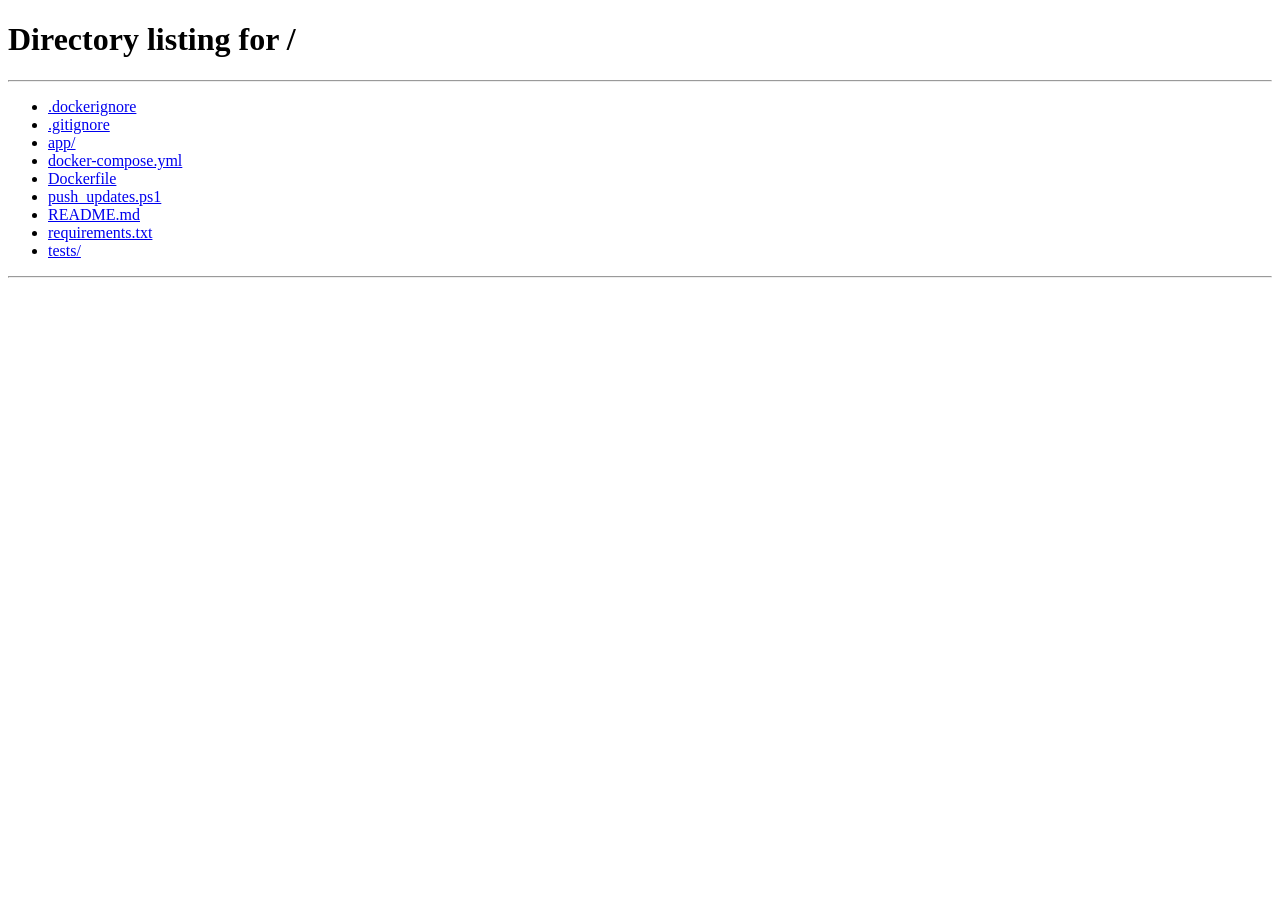
==== commit 378b2b99: "feat(ui): complete authentic Amazon desktop e-commerce clone refactor" ====
--- a/app/static/index.html
+++ b/app/static/index.html
@@ -1,236 +1,19 @@
+<!-- Synchronized with storefront.html for Amazon E-Commerce clone -->
 <!DOCTYPE html>
 <html lang="en">
 <head>
   <meta charset="UTF-8">
-  <meta name="viewport" content="width=device-width, initial-scale=1, viewport-fit=cover, interactive-widget=resizes-content">
-  <meta name="theme-color" media="(prefers-color-scheme: light)" content="#ffffff">
-  <meta name="theme-color" media="(prefers-color-scheme: dark)" content="#09090b">
-  <title>MERIDIAN &bull; Modern Essentials &amp; Curated Goods</title>
+  <meta name="viewport" content="width=device-width, initial-scale=1, viewport-fit=cover">
+  <meta name="theme-color" content="#131921">
+  <meta name="application-name" content="Amazon.in Online Shopping">
+  <meta name="architecture" content="MERIDIAN RecSys &amp; Customer Operations Engine">
+  <title>Online Shopping site in India: Shop Online for Mobiles, Books, Watches, Shoes and More - Amazon.in</title>
   <link rel="stylesheet" href="/styles.css">
 </head>
 <body>
-
-  <!-- PUBLIC STOREFRONT HEADER -->
-  <header class="store-header">
-    <a href="/" class="store-brand">
-      <div class="brand-mark">M</div>
-      <div>
-        <div class="brand-title">MERIDIAN</div>
-        <div class="brand-tag">MODERN ESSENTIALS</div>
-      </div>
-    </a>
-
-    <nav class="store-nav">
-      <a href="#catalog" class="nav-link">Catalog</a>
-      <a href="#recommended" class="nav-link">Recommended</a>
-      <button type="button" class="btn-header-action" id="btnHeaderVisualSearch">
-        <svg class="icon" viewBox="0 0 24 24"><path d="M23 19a2 2 0 0 1-2 2H3a2 2 0 0 1-2-2V8a2 2 0 0 1 2-2h4l2-3h6l2 3h4a2 2 0 0 1 2 2z"></path><circle cx="12" cy="13" r="4"></circle></svg>
-        <span>Visual Search</span>
-      </button>
-    </nav>
-
-    <div class="store-header-actions">
-      <a href="/admin" class="admin-pill-link" title="Open Engineering &amp; Operations Cockpit">
-        <span>Admin Cockpit &nearr;</span>
-      </a>
-      <button class="btn-header-action" id="btnCartTrigger">
-        <svg class="icon" viewBox="0 0 24 24"><circle cx="8" cy="21" r="1"></circle><circle cx="19" cy="21" r="1"></circle><path d="M2.05 2.05h2l2.66 12.42a2 2 0 0 0 2 1.58h9.78a2 2 0 0 0 1.95-1.57l1.65-7.43H5.12"></path></svg>
-        <span id="cartCountBadge" style="font-weight: 700;">0</span>
-      </button>
-    </div>
-  </header>
-
-  <!-- STOREFRONT CONTENT CONTAINER -->
-  <main class="store-container">
-
-    <!-- HERO INTRODUCTION -->
-    <section class="store-hero">
-      <h1 class="store-hero-headline">Curated objects for mindful living &amp; focused work.</h1>
-      <p class="store-hero-sub">Explore hand-selected lifestyle products, ergonomic workspace essentials, and daily personal care.</p>
-    </section>
-
-    <!-- SEARCH & CATEGORY FILTER CLUSTER -->
-    <section class="search-filter-cluster">
-      <div class="search-input-wrapper">
-        <svg class="icon" style="color: var(--text-muted); margin-right: 4px;" viewBox="0 0 24 24"><circle cx="11" cy="11" r="8"></circle><line x1="21" y1="21" x2="16.65" y2="16.65"></line></svg>
-        <input type="text" id="storeSearchInput" class="search-input-main" placeholder="Search catalog by title, brand, or specifications..." autocomplete="off">
-        <button type="button" class="btn-visual-search-trigger" id="btnSearchPhotoTrigger" title="Search by photo using YOLOv8 visual crop">
-          <svg class="icon" viewBox="0 0 24 24"><path d="M23 19a2 2 0 0 1-2 2H3a2 2 0 0 1-2-2V8a2 2 0 0 1 2-2h4l2-3h6l2 3h4a2 2 0 0 1 2 2z"></path><circle cx="12" cy="13" r="4"></circle></svg>
-          <span>Search with photo</span>
-        </button>
-      </div>
-
-      <div class="category-pills-row" id="categoryPillsRow">
-        <button class="filter-pill active" data-category="">All Goods</button>
-        <button class="filter-pill" data-category="beauty">Beauty &amp; Care</button>
-        <button class="filter-pill" data-category="fragrances">Fragrances</button>
-        <button class="filter-pill" data-category="furniture">Furniture</button>
-        <button class="filter-pill" data-category="groceries">Groceries</button>
-        <button class="filter-pill" data-category="electronics">Electronics</button>
-        <button class="filter-pill" data-category="audio">Audio</button>
-        <button class="filter-pill" data-category="wearables">Wearables</button>
-      </div>
-    </section>
-
-    <!-- RECOMMENDED FOR YOU (FLUID DWELL-WEIGHTED FEED) -->
-    <section class="recommended-section" id="recommended">
-      <div class="section-subhead">
-        <div>
-          <h2 class="section-title">Recommended For You</h2>
-          <div class="section-note">Personalized selections tailored to your interests and recent browsing.</div>
-        </div>
-        <span id="recsFreshIndicator" style="font-size: 11px; color: var(--text-muted);">Updated live</span>
-      </div>
-      <div class="recommended-carousel-track" id="recommendedGrid">
-        <div class="text-muted" style="padding: 16px 0; font-size: 13px;">
-          Browsing products will seamlessly calibrate recommendations for you.
-        </div>
-      </div>
-    </section>
-
-    <!-- FULL CATALOG GRID -->
-    <section id="catalog">
-      <div class="section-subhead">
-        <div>
-          <h2 class="section-title">Explore Catalog</h2>
-          <div class="section-note" id="catalogCountNote">Showing curated products</div>
-        </div>
-      </div>
-      <div class="product-grid" id="storeCatalogGrid">
-        <div class="text-muted" style="padding: 24px; text-align: center;">Loading store catalog...</div>
-      </div>
-    </section>
-
-  </main>
-
-  <!-- PRODUCT QUICK-VIEW MODAL (WITH INVISIBLE DWELL-TIME TELEMETRY) -->
-  <div class="modal-backdrop-smooth" id="quickViewModal">
-    <div class="modal-content-smooth">
-      <div class="modal-top-bar">
-        <span class="modal-heading" id="modalHeading">Product Details</span>
-        <button class="modal-close-trigger" id="btnCloseQuickView" aria-label="Close modal">
-          <svg class="icon" viewBox="0 0 24 24"><line x1="18" y1="6" x2="6" y2="18"></line><line x1="6" y1="6" x2="18" y2="18"></line></svg>
-        </button>
-      </div>
-      <div class="modal-body-layout">
-        <div>
-          <img id="modalImg" src="" alt="Product Image" class="modal-product-img">
-        </div>
-        <div>
-          <div class="product-category-meta" id="modalCategory">CATEGORY</div>
-          <h3 id="modalTitle" style="font-size: 18px; font-weight: 700; margin-bottom: 6px; line-height: 1.3;">Product Title</h3>
-          <div id="modalBrand" style="font-size: 12px; color: var(--text-muted); margin-bottom: 12px;">Brand: Premium</div>
-          <div id="modalPrice" style="font-size: 22px; font-weight: 700; margin-bottom: 16px; color: var(--text-primary);">$0.00</div>
-          
-          <p id="modalDesc" class="modal-desc-text">Detailed product description...</p>
-
-          <div class="perks-list">
-            <div class="perk-item">
-              <svg class="icon" style="color: var(--status-green); width: 14px; height: 14px;" viewBox="0 0 24 24"><polyline points="20 6 9 17 4 12"></polyline></svg>
-              <span>Complimentary 2-day delivery</span>
-            </div>
-            <div class="perk-item">
-              <svg class="icon" style="color: var(--status-green); width: 14px; height: 14px;" viewBox="0 0 24 24"><polyline points="20 6 9 17 4 12"></polyline></svg>
-              <span>30-day hassle-free return guarantee</span>
-            </div>
-          </div>
-
-          <div style="display: flex; gap: 10px;">
-            <button class="btn-browse-consumer" id="btnAddToCartModal" style="flex: 1; margin: 0; padding: 10px 18px;">
-              Add to Bag
-            </button>
-            <button class="btn-header-action" id="btnDismissModal" style="padding: 10px 16px;">
-              Done
-            </button>
-          </div>
-        </div>
-      </div>
-    </div>
-  </div>
-
-  <!-- VISUAL FEATURE SEARCH MODAL -->
-  <div class="modal-backdrop-smooth" id="visualSearchModal">
-    <div class="modal-content-smooth" style="max-width: 580px;">
-      <div class="modal-top-bar">
-        <span class="modal-heading">Search with Photo</span>
-        <button class="modal-close-trigger" id="btnCloseVisualModal" aria-label="Close modal">
-          <svg class="icon" viewBox="0 0 24 24"><line x1="18" y1="6" x2="6" y2="18"></line><line x1="6" y1="6" x2="18" y2="18"></line></svg>
-        </button>
-      </div>
-      <div style="padding: 24px;">
-        <p style="font-size: 13px; color: var(--text-muted); margin-bottom: 16px;">
-          Drop a photo or select an image from your device. Our visual engine will isolate the item and find matching catalog products.
-        </p>
-
-        <div class="dropzone-consumer" id="storefrontDropzone">
-          <input type="file" id="storefrontFileInput" accept="image/*" style="display: none;">
-          <svg class="icon" style="width: 32px; height: 32px; color: var(--text-muted); margin-bottom: 8px;" viewBox="0 0 24 24"><rect x="3" y="3" width="18" height="18" rx="2" ry="2"></rect><circle cx="8.5" cy="8.5" r="1.5"></circle><polyline points="21 15 16 10 5 21"></polyline></svg>
-          <div style="font-weight: 600; font-size: 13px; color: var(--text-primary);">Drag photo here or browse files</div>
-          <div style="font-size: 11.5px; color: var(--text-muted); margin-top: 4px;">Supports JPG, PNG, WEBP</div>
-          <button type="button" class="btn-browse-consumer" id="btnTriggerBrowsePhoto">Select File</button>
-        </div>
-
-        <!-- Visual Inspection Output Preview -->
-        <div id="visualInspectionBox" style="display: none; margin-top: 20px;">
-          <div style="display: flex; gap: 16px; align-items: center; background-color: var(--bg-surface-subtle); padding: 12px; border-radius: 8px; border: 1px solid var(--border-subtle);">
-            <img id="visualPreviewImg" src="" alt="Cropped Preview" style="width: 72px; height: 72px; object-fit: cover; border-radius: 6px; border: 1px solid var(--border-subtle);">
-            <div style="flex: 1;">
-              <div style="font-size: 12px; font-weight: 600; color: var(--text-primary);" id="visualLabelNotice">Detected Item</div>
-              <div style="font-size: 11.5px; color: var(--text-muted);" id="visualStatusNotice">Analysis complete. Matches retrieved below.</div>
-            </div>
-          </div>
-        </div>
-
-        <div id="visualMatchesContainer" style="margin-top: 20px; display: none;">
-          <div style="font-size: 12px; font-weight: 600; margin-bottom: 10px; color: var(--text-secondary);">MATCHING CATALOG ITEMS</div>
-          <div class="product-grid" id="visualMatchesGrid" style="grid-template-columns: repeat(auto-fill, minmax(140px, 1fr)); gap: 12px;"></div>
-        </div>
-      </div>
-    </div>
-  </div>
-
-  <!-- CUSTOMER SUPPORT SLIDING SHEET DRAWER -->
-  <aside class="support-drawer-sheet" id="supportDrawer">
-    <div class="drawer-header">
-      <div style="display: flex; align-items: center; gap: 8px;">
-        <div style="width: 8px; height: 8px; border-radius: 50%; background-color: var(--status-green);"></div>
-        <div>
-          <div style="font-size: 13px; font-weight: 600; color: var(--text-primary);">Customer Concierge</div>
-          <div style="font-size: 10.5px; color: var(--text-muted);">Orders, Returns &amp; Assistance</div>
-        </div>
-      </div>
-      <button class="modal-close-trigger" id="btnCloseDrawer" aria-label="Close drawer">
-        <svg class="icon" viewBox="0 0 24 24"><line x1="18" y1="6" x2="6" y2="18"></line><line x1="6" y1="6" x2="18" y2="18"></line></svg>
-      </button>
-    </div>
-
-    <!-- Chat Stream -->
-    <div class="drawer-chat-stream" id="drawerChatStream">
-      <div class="chat-bubble concierge">
-        Hello! How can we assist you today? You can ask about product availability, order tracking, or submit a return request.
-      </div>
-    </div>
-
-    <!-- Quick Prompt Chips -->
-    <div style="padding: 0 16px 10px; display: flex; flex-wrap: wrap; gap: 6px;">
-      <button class="filter-pill" style="font-size: 11px; padding: 4px 8px;" id="chipTrackOrder">Track order</button>
-      <button class="filter-pill" style="font-size: 11px; padding: 4px 8px;" id="chipRefundPrompt">Request a refund</button>
-      <button class="filter-pill" style="font-size: 11px; padding: 4px 8px;" id="chipCheckStock">Product inquiries</button>
-    </div>
-
-    <!-- Chat Input Form -->
-    <form class="drawer-chat-input-row" id="drawerChatForm">
-      <input type="text" id="drawerChatInput" class="input-drawer-chat" placeholder="Type your message..." autocomplete="off" required>
-      <button type="submit" class="btn-browse-consumer" style="margin: 0; padding: 8px 14px;">Send</button>
-    </form>
-  </aside>
-
-  <!-- FLOATING SUPPORT BUTTON (BOTTOM-RIGHT) -->
-  <button class="floating-support-btn" id="btnOpenSupportDrawer">
-    <svg class="icon" viewBox="0 0 24 24"><path d="M21 15a2 2 0 0 1-2 2H7l-4 4V5a2 2 0 0 1 2-2h14a2 2 0 0 1 2 2z"></path></svg>
-    <span>Support &amp; Returns</span>
-  </button>
-
-  <script src="/storefront.js"></script>
+  <script>
+    // Seamlessly forward to root storefront
+    window.location.replace('/');
+  </script>
 </body>
 </html>
